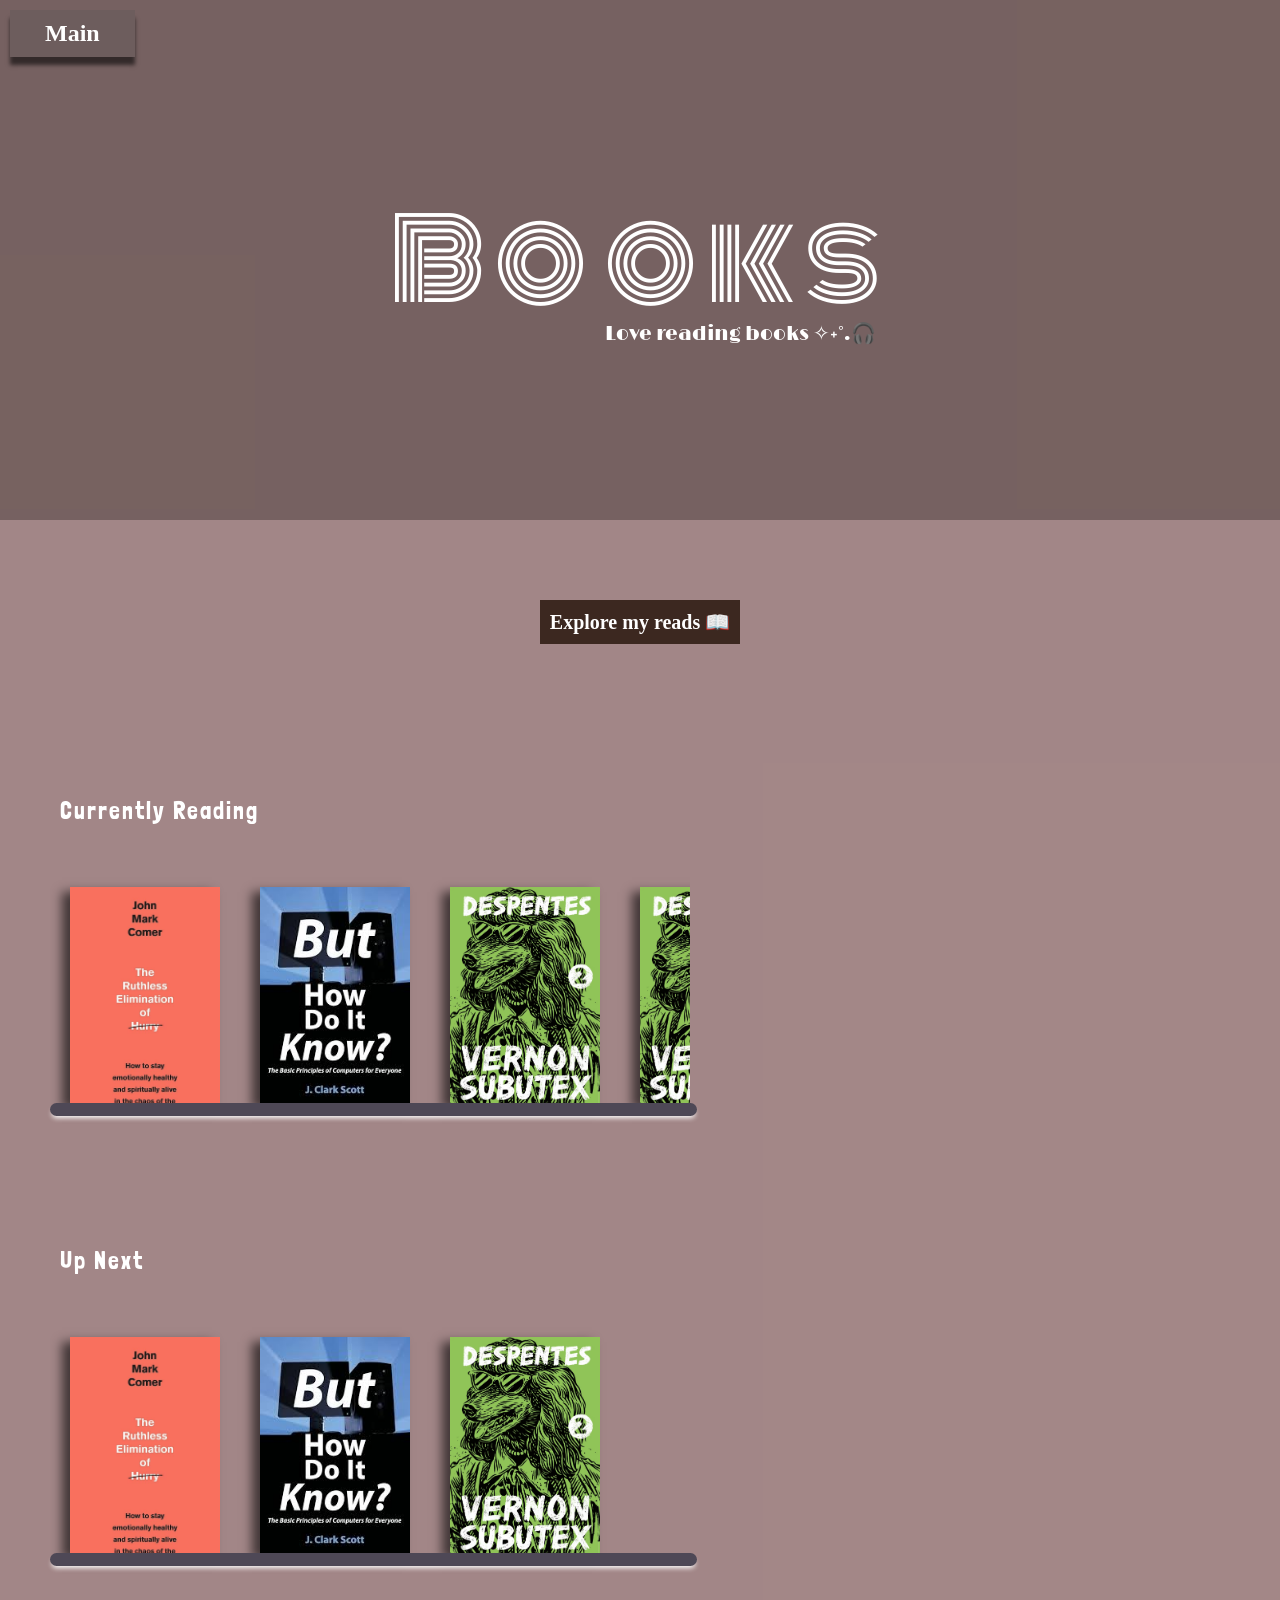
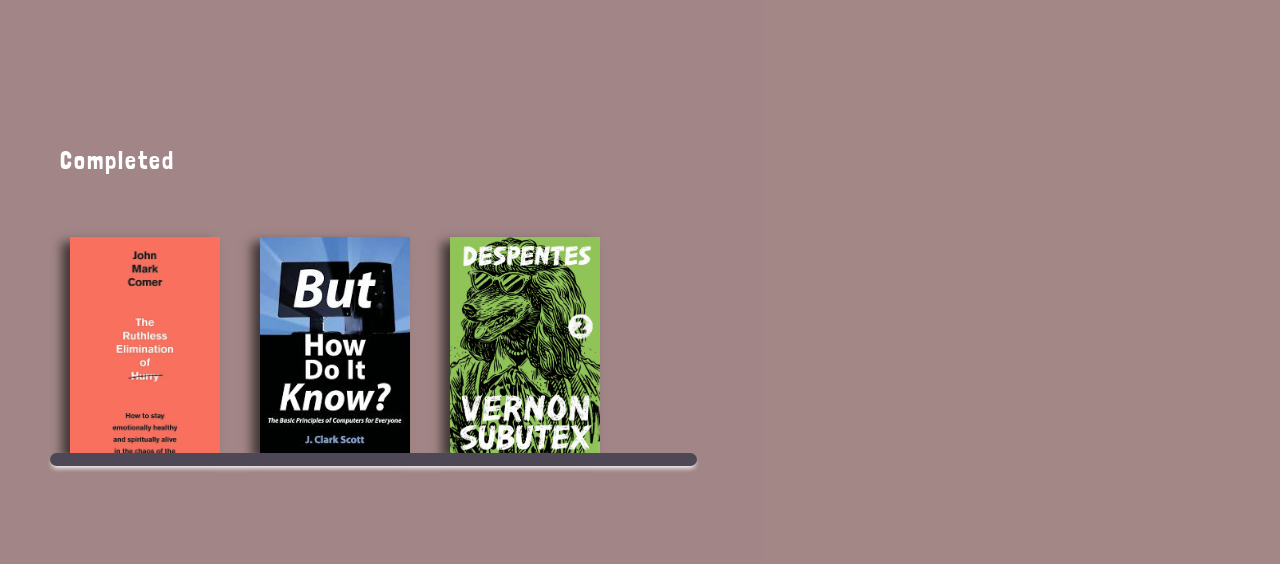
==== books/books.html @ ff21828c "books: fix hero section video load up delay" ====
<!DOCTYPE html>
<html lang="en">
<head>
  <meta charset="UTF-8">
  <meta name="viewport" content="width=device-width, initial-scale=1.0">
  <title>Books</title>

  <link rel="stylesheet" href="./books.css">

</head>
<body>

  <section class="hero-section">
  <header>
   <a href="../main/main.html"><div><h2>Main</h2></div></a>
  </header>

  <div class="video-container">
    <video autoplay muted loop playsinline preload="auto">
      <source src="../music-bg-video-1.mp4" type="video/mp4">
    </video>
    <div class="video-overlay">
      <div>
        <h1>Books</h1>
        <p>Love reading books ✧˖°.🎧</p>
      </div>
    </div>
  </div>

  </section>


  <main>
    <section class="mini-hero">
      <div>
        <h3>Explore my reads 📖</h3>
      </div>
    </section>

    <section class="books-section">

      <!--!  Currently Reading Section  -->

      <div class="reading-section">

        <div class="book-content">
          <div class="section-title">
            <h2>Currently Reading</h2>
          </div>
           
          <div class="book-shelf" id="bookShelf">
          </div>
          <section class="book-shelf-stand"></section>



        </div>

        <div class="book-info" id="bookInfo">
          <div class="author-info">
              <div class="author-name">
                <h2 id="name"></h2>
              </div>
              <div class="author-bio">
                <p id="age"></p>
                <p id="nationality"></p>
                <p id="genre"></p>
                <div>
                 <p>Why I like this book?</p>
                 <p id="wiltb"></p>                
                </div>
              </div>
          </div>
          <div class="author-picture" id="authorPic">
          </div>
        </div>
      </div>



      <!--!  Up Next Reading Section  -->



      <div class="reading-section">
        <div class="book-content">
          <div class="section-title">
            <h2>Up Next</h2>
          </div>
           
          <div class="book-shelf" id="bookShelf-2">
           
          </div>
          <div class="book-shelf-stand"></div>
          
        </div>

        <div class="book-info" id="bookInfo-2">
          <div class="author-info">
              <div class="author-name">
                <h2 id="name-2"></h2>
              </div>
              <div class="author-bio">
                <p id="age-2"></p>
                <p id="nationality-2"></p>
                <p id="genre-2"></p>
                <div>
                 <p>Why I like this book?</p>
                 <p id="wiltb-2"></p>                
                </div>
              </div>
          </div>
          <div class="author-picture" id="authorPic-2">
          </div>
        </div>        
      </div>
      <div class="currently-reading-section"></div>




      <!--! Finished Reading Section  -->

      <div class="reading-section">
        <div class="book-content">
          <div class="section-title">
            <h2>Completed</h2>
          </div>
           
          <div class="book-shelf" id="bookShelf-3">
           
          </div>
          <div class="book-shelf-stand"></div>
          
        </div>

        <div class="book-info" id="bookInfo-3">
          <div class="author-info">
              <div class="author-name">
                <h2 id="name-3"></h2>
              </div>
              <div class="author-bio">
                <p id="age-3"></p>
                <p id="nationality-3"></p>
                <p id="genre-3"></p>
                <div>
                 <p>Why I like this book?</p>
                 <p id="wiltb-3"></p>                
                </div>
              </div>
          </div>
          <div class="author-picture" id="authorPic-3">
          </div>
        </div>        
      </div>
      <div class="currently-reading-section"></div>






    </section>


  </main>

  
 
  <script src="books.js"></script>
</body>
</html>
---- books/books.css ----
@import url(../variables.css);
@import url('https://fonts.googleapis.com/css2?family=Inter:ital,opsz,wght@0,14..32,100..900;1,14..32,100..900&family=Limelight&family=Londrina+Solid:wght@100;300;400;900&family=Monoton&display=swap');
*{
  margin: 0; 
  padding: 0; 
  box-sizing: border-box;
  color: white; 
}


body{
  background-color: var(--main-bg-color);
  min-height: 100vh; 
  display: flex;
  flex-direction: column;
}

p{
  font-family: "Inter";
  font-weight: 200;
}

.hero-section{
  position: relative;
  height: 520px;
  background-color: rgba(223, 182, 178, 0.818);
  /* padding: 10px; */

  display: flex; 


  header{
    position: absolute; 
    /* background-color: rgba(173, 216, 230, 0.699); */
    width: 100%;
    top: 0;
    left: 0; 
    padding: 10px;
    z-index: 1000;

    div{
      background-color: rgba(82, 82, 82, 0.25); 
      display: inline-block;
      padding: 10px 35px;
      box-shadow: 0px 8px 4px 0px rgba(0, 0, 0, 0.57);
    }
    
    div:hover{
        background-color: rgba(82, 82, 82, 0.50); 
      }

    h2{
      font-weight: 700;
      font-size: 24px;
    }
  }
}


.video-container{
  position: relative;
  /* background-color: lightpink;  */
  height: 100%;
  width: 100%; 
  display: block;

  video{
    width: 100%; 
    height: 100%;
    object-fit:cover;
    object-position: 0% 70%;
  }
}

.video-overlay{
  position: absolute; 
  height: 100%; 
  width: 100%;
  top: 0; 
  left: 0; 
  background-color: rgba(0, 0, 0, 0.363); 

  display: flex;
  justify-content: center; 
  align-items: center;

  div{
    height: 350px; 
    width: 650px; 
    /* background-color: purple; */

    display: flex; 
    flex-direction: column; 
    justify-content: center; 
    align-items: center;

    h1{
      font-family: "Monoton";
      font-weight: 400;
      font-size: 110px;
      letter-spacing: 10px;
    }

    p{
      font-family: "Limelight";
      font-size: 20px;
      margin-top: -25px;
      padding-left: 200px;
    }
  }
}




main {
  background-color: rgba(223, 182, 178, 0.70); 
  padding: 80px 10px 10px 10px;
  flex: 1;
  display: flex;
  flex-direction: column;
}

.mini-hero{
  /* background-color: green; */

  display: flex; 
  justify-content: center;
  align-items: center;
  

  div{
    background-color:  rgba(49, 31, 22, 90%);
    display: inline-block;
    padding: 10px 10px;

    h3{
      font-size: 20px;  
    }
  }
}


/*! Books Section  */

.books-section{
  /* background-color: orange; */
  padding: 100px 10px 10px 10px;
  /* width: 100px; */
  flex: 1;
  min-height: 500px;

  display: flex; 
  flex-direction: column; 
  gap: 50px;
}

.reading-section{
  /* background-color: teal; */
  height: 400px;
  display: flex; 
  gap: 20px;
  padding: 10px 20px;
}


.book-content{
  position: relative;
  /* background-color: rgb(199, 76, 76); */
  width: 55%;
  padding: 10px;
  display: flex; 
  flex-direction: column; 
  gap: 10px;

  overflow: hidden;

}
.section-title{
  flex: 1;
  padding: 10px;

  display: flex; 
  align-items: center;

  h2{
   font-family: "Londrina Solid";
   font-weight: 500;
   letter-spacing: 2px;
  }
}

.book-shelf{
  position: relative;
  /* background-color: rgb(68, 89, 112); */
  flex: 3;
  padding: 20px 20px;

  display: flex; 
  gap: 40px;
  

  overflow-x: auto;

  div{
    width:150px;
    /* padding: 15px; */
    /* background-color: skyblue; */
    flex-shrink: 0;
    box-shadow: -8px 5px 10px 0px rgba(0, 0, 0, 0.596);

    

  img{
    width: 100%; 
    height: 100%; 
    object-fit: cover;
    object-position: 0% 0%; 
  }
 }
}

.book-shelf::-webkit-scrollbar{
  display: none;
}

.book-shelf-stand{
  /* background-color: rgb(168, 168, 155); */
  background-color: rgb(78, 72, 86);

  position: absolute; 
  border-radius: 20px;
  bottom: 18px;
  width: 98%; 
  height: 3.5%;
  box-shadow: 0px 4px 5px -2px rgb(255, 255, 255);

  /* border-radius: 10px; */
}

.book-info{
  display: none;
  background-color: rgba(78, 72, 86, 0.822);
  flex: 1;
  border-radius: 6px;
  box-shadow: 0px 4px 10px 0px rgb(0,0,0);
  padding: 30px;
}

.book-info.show{
  display: block; 

  display: flex; 
  gap: 10px;
}

.author-info{
  /* background-color: white;  */
  flex:1;

  display: flex; 
  flex-direction: column; 
  gap: 10px;   
}

.author-name{
  /* background-color: rgb(35, 78, 80);  */
  padding: 10px;

  h2{
    text-align: center; 
    /* font-family: "Londrina Solid"; */
    font-family: "Inter";

    font-weight: 400;
    letter-spacing: 3px;
  }
}

.author-bio{
  /* background-color: rgb(35, 78, 80);  */
  flex: 1;
  padding: 10px;

  display: flex; 
  flex-direction: column; 
  justify-content: space-between;
  gap: 10px;

  p{
    font-size: 16px;
  }


  div{

    p{
      padding-bottom: 10px;
    }
  }
}


.author-picture{
  position: relative; 
  /* background-color: white;  */
  height: 100%;
  width: 45%;
  box-shadow: 0px 4px 10px 0px rgb(0,0,0);


  img{
   width: 100%; 
   height: 100%; 
   object-fit: cover;
   object-position: 50% 0%; 
 }
}

.author-picture-overlay{
  position: absolute;
  top: 0; 
  left: 0; 
  width: 100%; 
  height: 100%; 
  background-color: rgba(0, 0, 0, 0.178); 
  /* z-index: 2; */
}
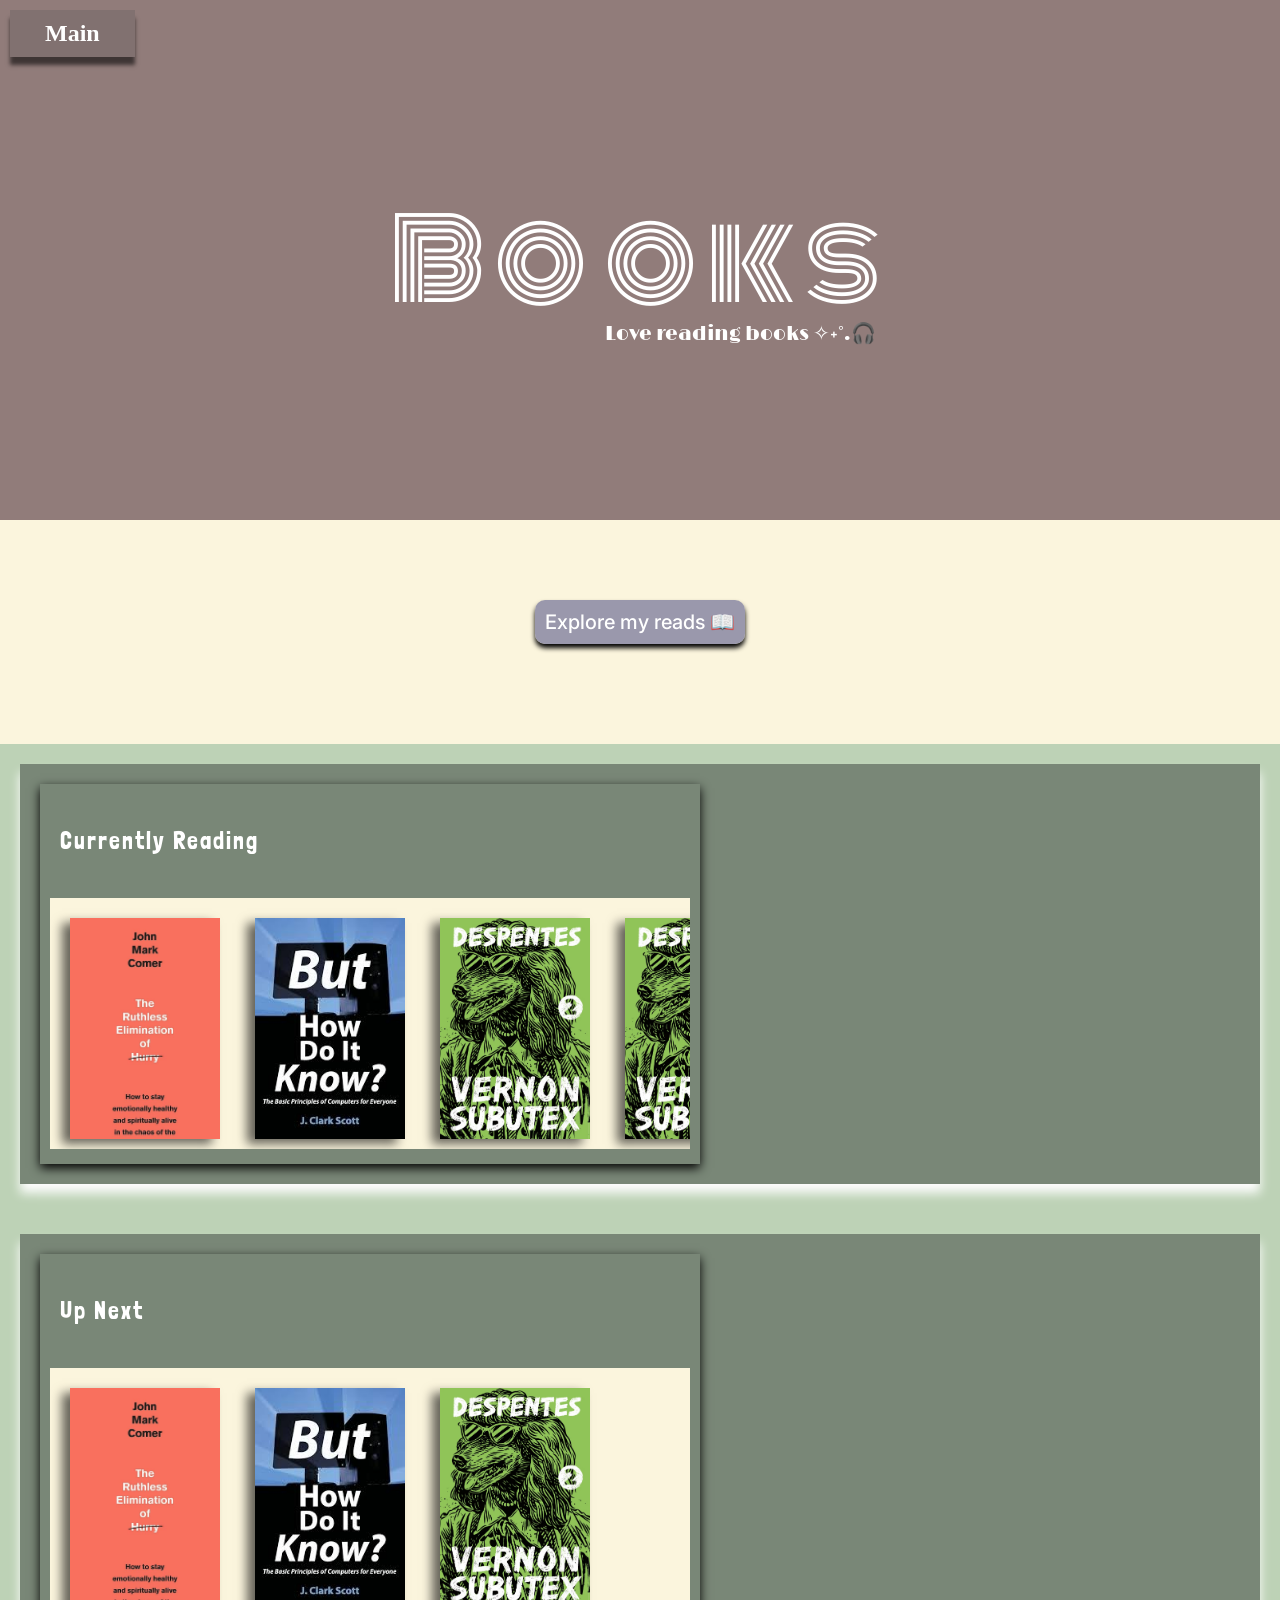
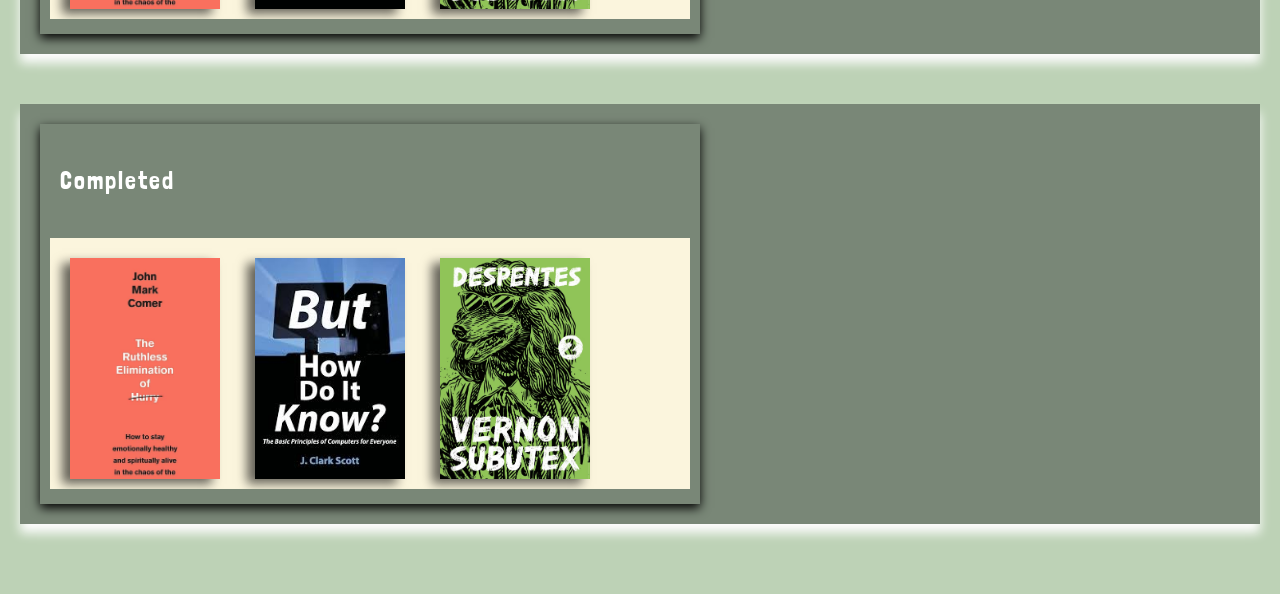
==== commit 4f4459d1: "books: update book section  design" ====
--- a/books/books.html
+++ b/books/books.html
@@ -50,7 +50,7 @@
            
           <div class="book-shelf" id="bookShelf">
           </div>
-          <section class="book-shelf-stand"></section>
+          <!-- <section class="book-shelf-stand"></section> -->
 
 
 
@@ -91,8 +91,7 @@
           <div class="book-shelf" id="bookShelf-2">
            
           </div>
-          <div class="book-shelf-stand"></div>
-          
+          <!-- <div class="book-shelf-stand"></div> -->  
         </div>
 
         <div class="book-info" id="bookInfo-2">
@@ -114,7 +113,7 @@
           </div>
         </div>        
       </div>
-      <div class="currently-reading-section"></div>
+
 
 
 
@@ -130,9 +129,9 @@
           <div class="book-shelf" id="bookShelf-3">
            
           </div>
-          <div class="book-shelf-stand"></div>
-          
+          <!-- <section class="book-shelf-stand"></section> -->
         </div>
+
 
         <div class="book-info" id="bookInfo-3">
           <div class="author-info">
--- a/books/books.css
+++ b/books/books.css
@@ -9,7 +9,7 @@
 
 
 body{
-  background-color: var(--main-bg-color);
+  background-color: white;
   min-height: 100vh; 
   display: flex;
   flex-direction: column;
@@ -114,8 +114,15 @@
 
 
 main {
-  background-color: rgba(223, 182, 178, 0.70); 
-  padding: 80px 10px 10px 10px;
+  /* background-color: rgba(223, 182, 178, 0.70);  */
+  /* background-color: rgba(223, 182, 178, 0.799);  */
+    background-color: #FBF5DD;
+
+
+  
+  /* background-color: rgb(168, 168, 155); */
+
+  padding: 80px 0px 0px 0px;
   flex: 1;
   display: flex;
   flex-direction: column;
@@ -127,15 +134,25 @@
   display: flex; 
   justify-content: center;
   align-items: center;
+  padding: 0px 0px 100px 0px;
   
 
   div{
-    background-color:  rgba(49, 31, 22, 90%);
+    /* background-color:  rgba(49, 31, 22, 90%); */
+    background-color:  rgba(135, 133, 162, 0.829);
+  /* background-color: rgb(107, 96, 114); */
+
+
     display: inline-block;
     padding: 10px 10px;
+    border-radius: 10px;
+    box-shadow: 0px 4px 5px 0px rgb(0, 0, 0);
+
 
     h3{
       font-size: 20px;  
+      font-family: "Inter";
+      font-weight: 500;
     }
   }
 }
@@ -144,8 +161,12 @@
 /*! Books Section  */
 
 .books-section{
-  /* background-color: orange; */
-  padding: 100px 10px 10px 10px;
+  /* background-color: #E7E1B1; */
+  background-color: #BDD2B6;
+
+  /* background-color: rgb(107, 96, 114); */
+
+  padding: 20px;
   /* width: 100px; */
   flex: 1;
   min-height: 500px;
@@ -156,22 +177,29 @@
 }
 
 .reading-section{
-  /* background-color: teal; */
-  height: 400px;
+  /* background-color: rgb(61, 70, 70); */
+  background-color: #798777;
+  height: 420px;
   display: flex; 
   gap: 20px;
-  padding: 10px 20px;
+  padding: 20px 20px;
+  box-shadow: 0px 9px 10px 0px rgb(253, 253, 253);
+
 }
 
 
 .book-content{
   position: relative;
   /* background-color: rgb(199, 76, 76); */
+  background-color: rgba(107, 96, 114, 0);
+
   width: 55%;
-  padding: 10px;
+  padding: 10px 10px 15px 10px;
   display: flex; 
   flex-direction: column; 
   gap: 10px;
+  box-shadow: 0px 4px 10px 0px rgb(0, 0, 0);
+
 
   overflow: hidden;
 
@@ -193,11 +221,17 @@
 .book-shelf{
   position: relative;
   /* background-color: rgb(68, 89, 112); */
+  /* background-color:  rgba(49, 31, 22, 0.733); */
+    background-color: #FBF5DD;
+
+
+
+
   flex: 3;
-  padding: 20px 20px;
-
-  display: flex; 
-  gap: 40px;
+  padding: 20px 20px 10px 20px;
+
+  display: flex; 
+  gap: 35px;
   
 
   overflow-x: auto;
@@ -230,9 +264,10 @@
 
   position: absolute; 
   border-radius: 20px;
-  bottom: 18px;
-  width: 98%; 
-  height: 3.5%;
+  bottom: 25px;
+  right: 15px;
+  width: 96%; 
+  height: 3.8%;
   box-shadow: 0px 4px 5px -2px rgb(255, 255, 255);
 
   /* border-radius: 10px; */
@@ -240,7 +275,9 @@
 
 .book-info{
   display: none;
-  background-color: rgba(78, 72, 86, 0.822);
+  /* background-color: rgba(78, 72, 86, 0); */
+  background-color: rgba(44, 54, 57, 0.671);
+
   flex: 1;
   border-radius: 6px;
   box-shadow: 0px 4px 10px 0px rgb(0,0,0);
@@ -323,7 +360,7 @@
   left: 0; 
   width: 100%; 
   height: 100%; 
-  background-color: rgba(0, 0, 0, 0.178); 
+  background-color: rgba(0, 0, 0, 0.048); 
   /* z-index: 2; */
 }
 
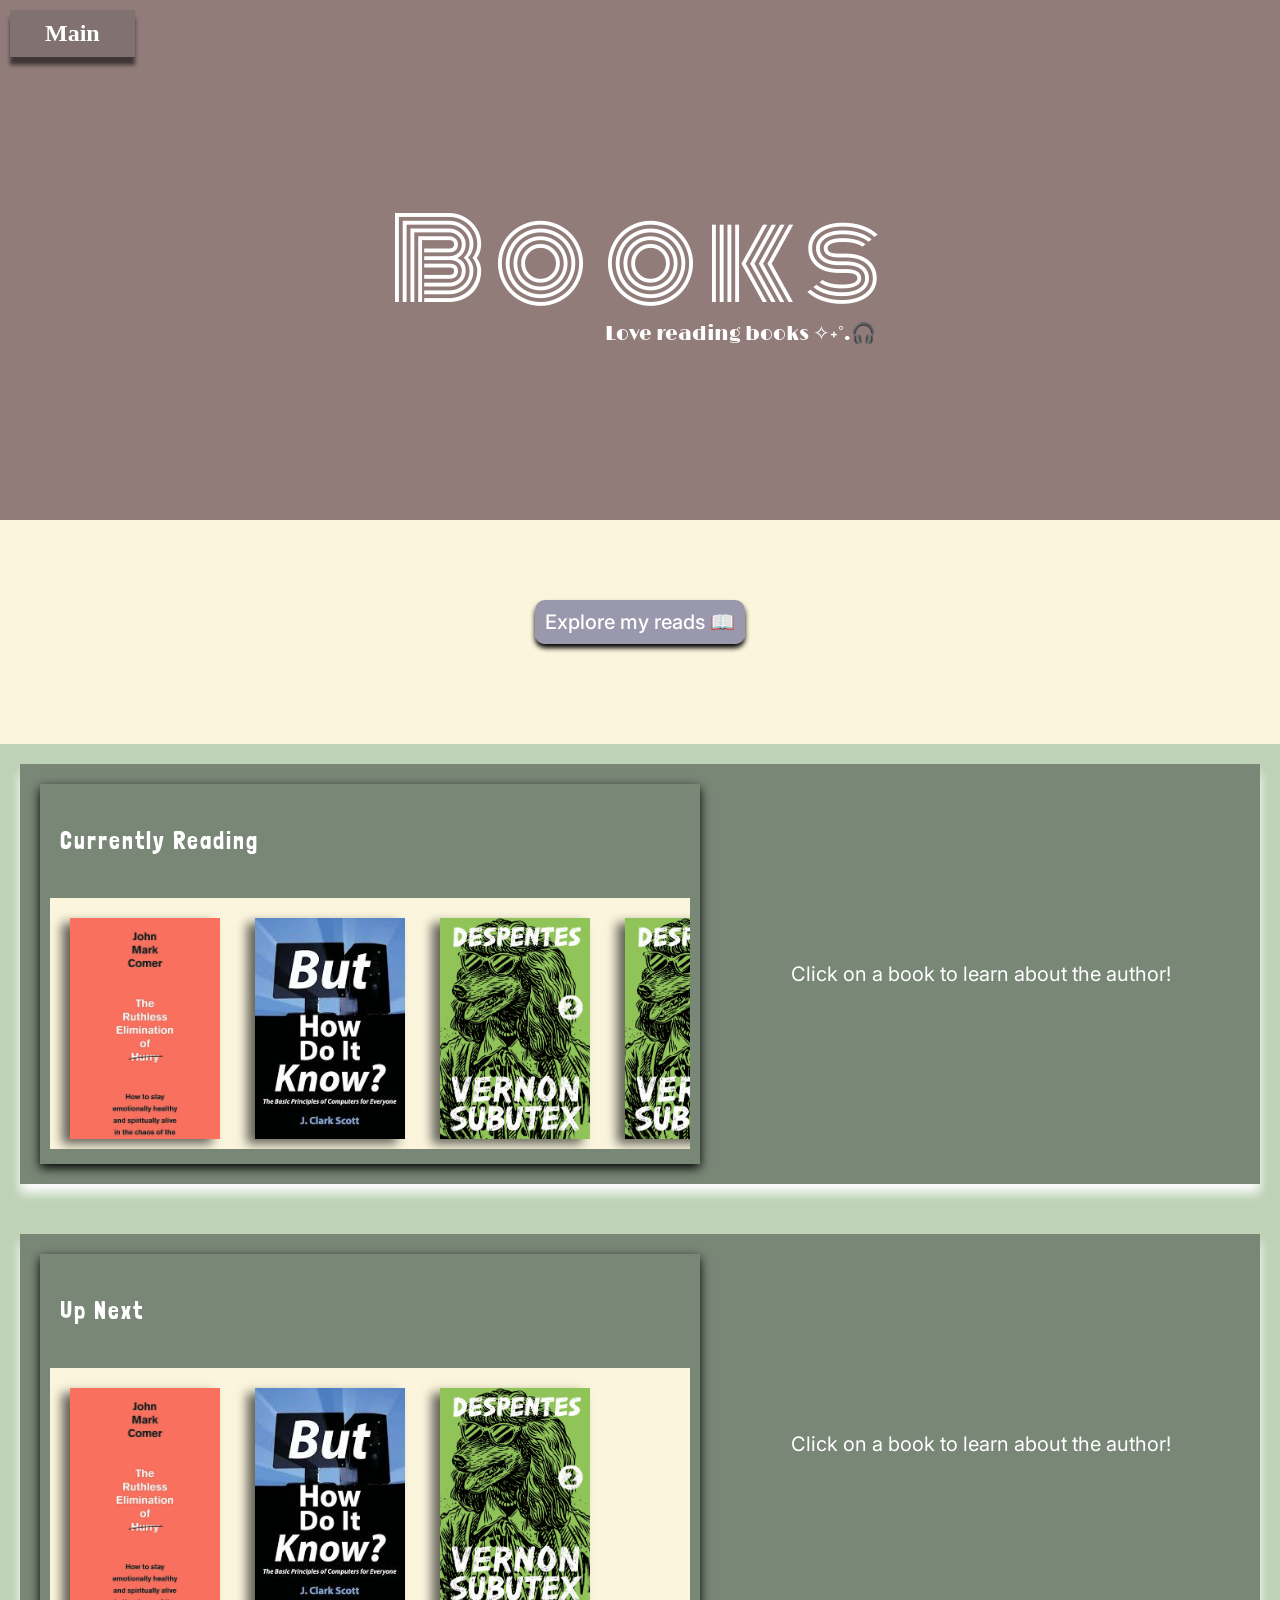
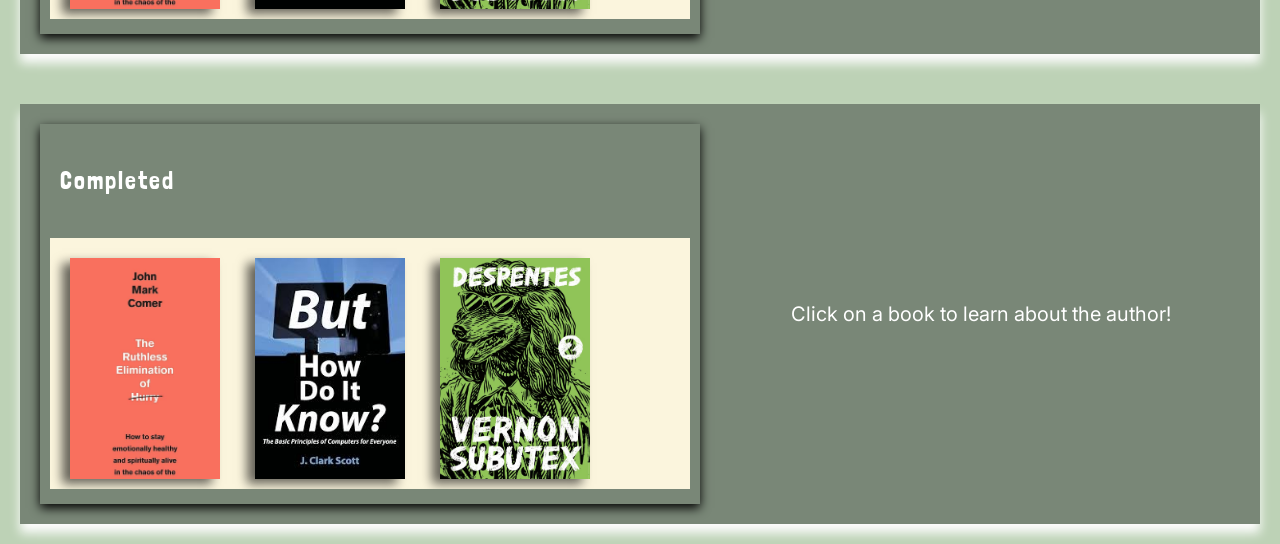
==== commit c4f25f69: "books: add default overlay message on book info  before clicking on a book" ====
--- a/books/books.html
+++ b/books/books.html
@@ -70,10 +70,17 @@
                  <p id="wiltb"></p>                
                 </div>
               </div>
+
           </div>
           <div class="author-picture" id="authorPic">
           </div>
         </div>
+
+        
+          
+              <div class="book-info-overlay show" id="currentBookInfoOverlay">
+                <h2>Click on a book to learn about the author!</h2>
+              </div>
       </div>
 
 
@@ -111,7 +118,11 @@
           </div>
           <div class="author-picture" id="authorPic-2">
           </div>
-        </div>        
+        </div>  
+        
+            <div class="book-info-overlay show" id="upNextBookInfoOverlay">
+                <h2>Click on a book to learn about the author!</h2>
+            </div>
       </div>
 
 
@@ -146,17 +157,18 @@
                  <p>Why I like this book?</p>
                  <p id="wiltb-3"></p>                
                 </div>
-              </div>
+              </div>            
           </div>
+
           <div class="author-picture" id="authorPic-3">
           </div>
-        </div>        
+        </div> 
+        
+        
+                <div class="book-info-overlay show" id="completedBookInfoOverlay">
+                <h2>Click on a book to learn about the author!</h2>
+              </div>  
       </div>
-      <div class="currently-reading-section"></div>
-
-
-
-
 
 
     </section>
--- a/books/books.css
+++ b/books/books.css
@@ -177,6 +177,7 @@
 }
 
 .reading-section{
+  position: relative;
   /* background-color: rgb(61, 70, 70); */
   background-color: #798777;
   height: 420px;
@@ -290,6 +291,35 @@
   display: flex; 
   gap: 10px;
 }
+
+.book-info-overlay{
+  display: none;
+  position: absolute;
+  top: 0; 
+  right: 0; 
+  width: 45%; 
+  height: 100%; 
+  /* background-color: rgb(0, 0, 0); */
+
+}
+
+.book-info-overlay.show{
+
+  display: block; 
+
+
+  display: flex; 
+  justify-content: center; 
+  align-items: center; 
+
+  h2{
+    font-family: "inter";
+    font-weight: 400;
+    font-size: 20px;
+  }
+}
+
+
 
 .author-info{
   /* background-color: white;  */
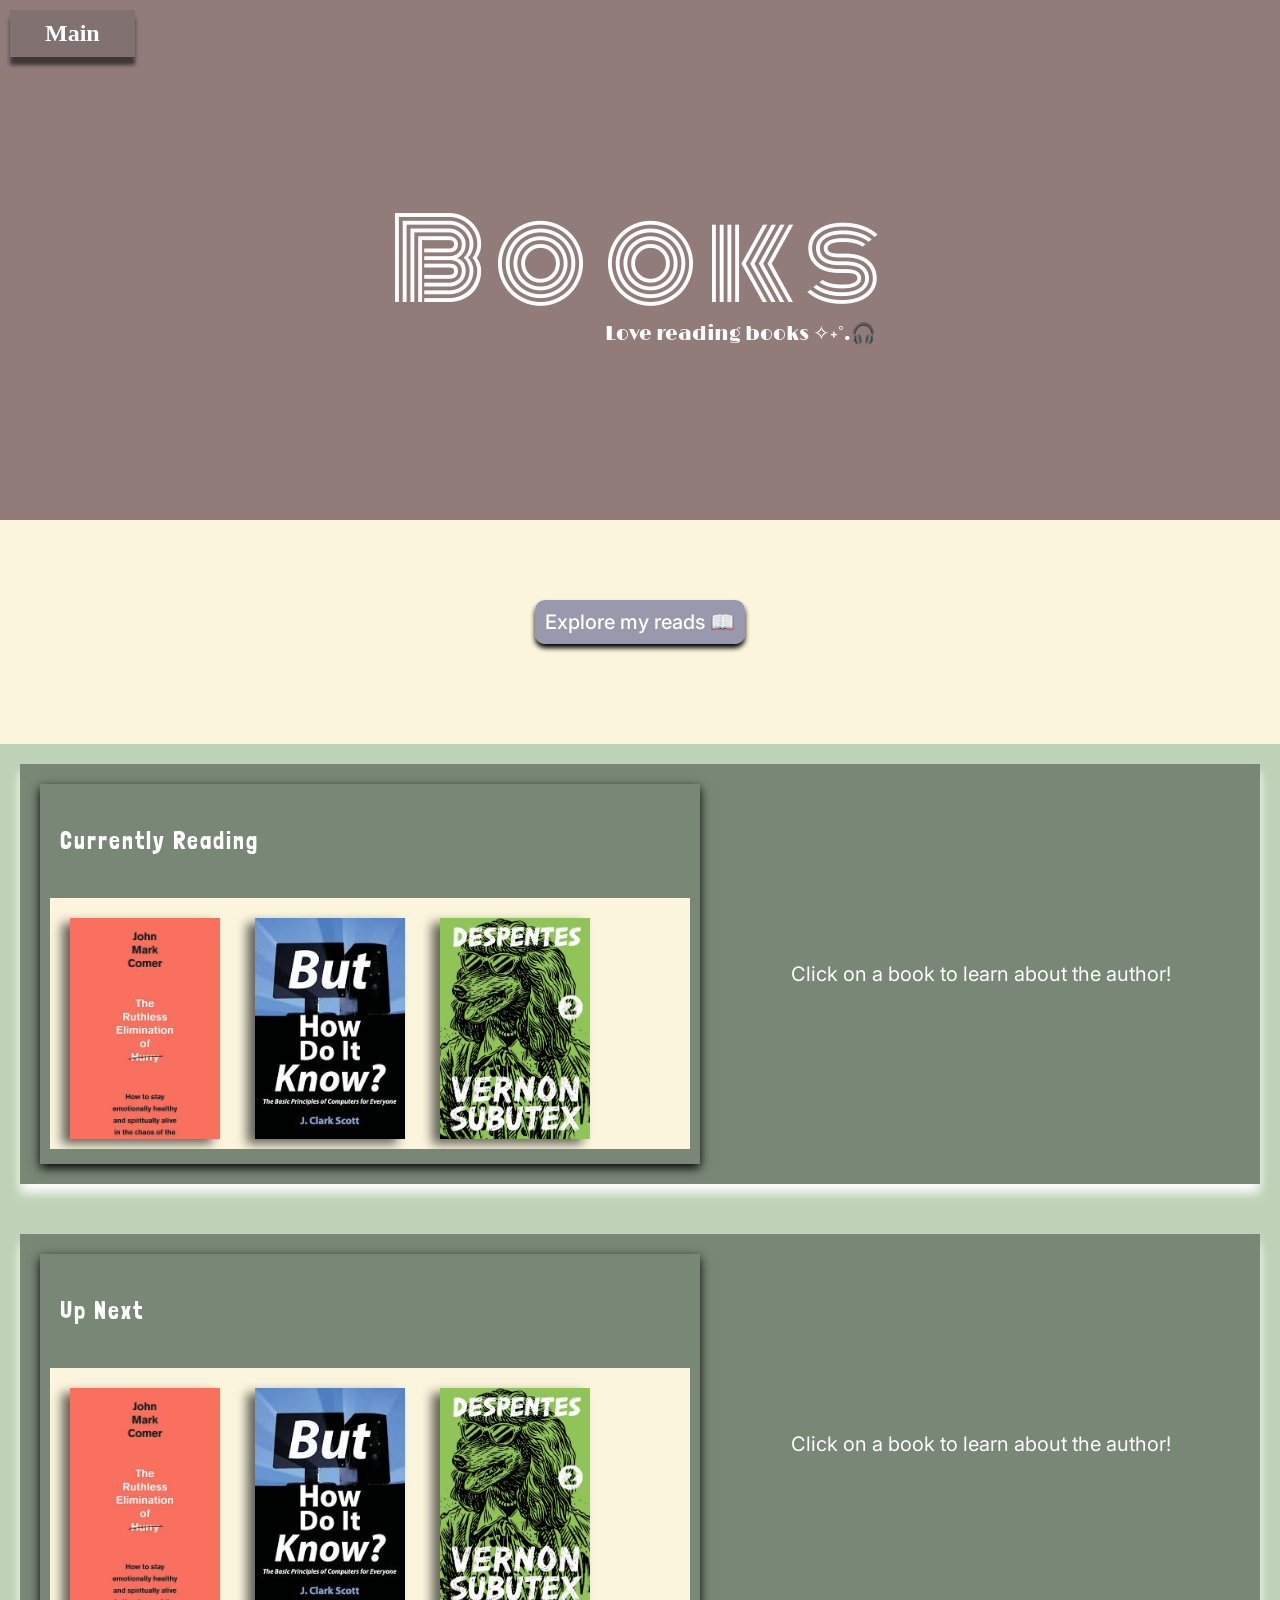
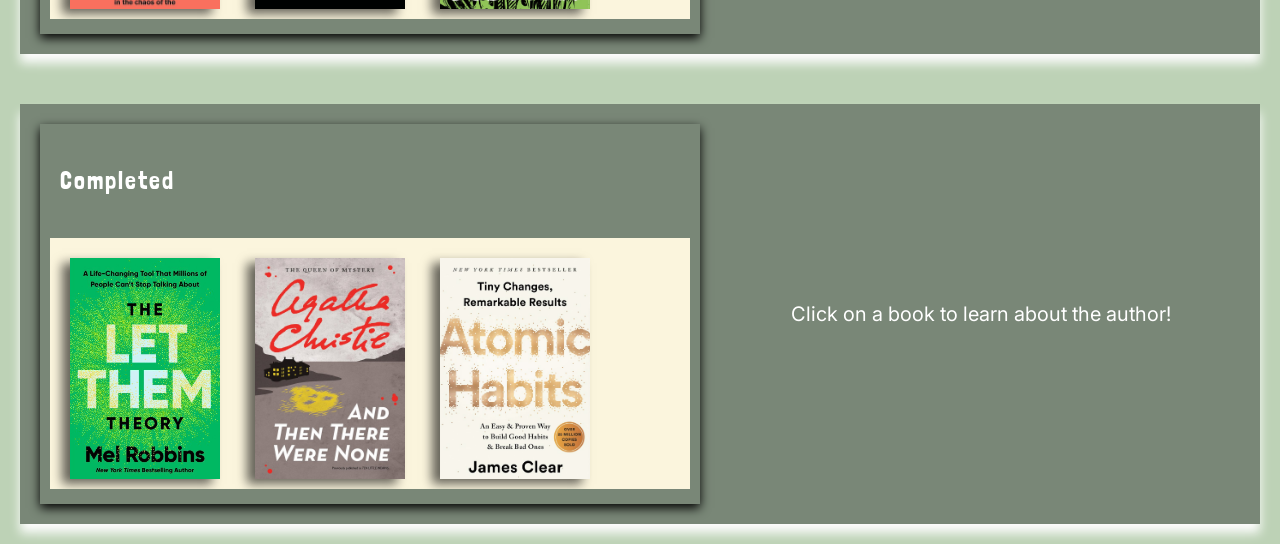
==== commit 88bee058: "create images/video folders for each page and add corresponding files" ====
--- a/books/books.html
+++ b/books/books.html
@@ -17,7 +17,7 @@
 
   <div class="video-container">
     <video autoplay muted loop playsinline preload="auto">
-      <source src="../music-bg-video-1.mp4" type="video/mp4">
+      <source src="./videos/bookPageFlip.mp4" type="video/mp4">
     </video>
     <div class="video-overlay">
       <div>
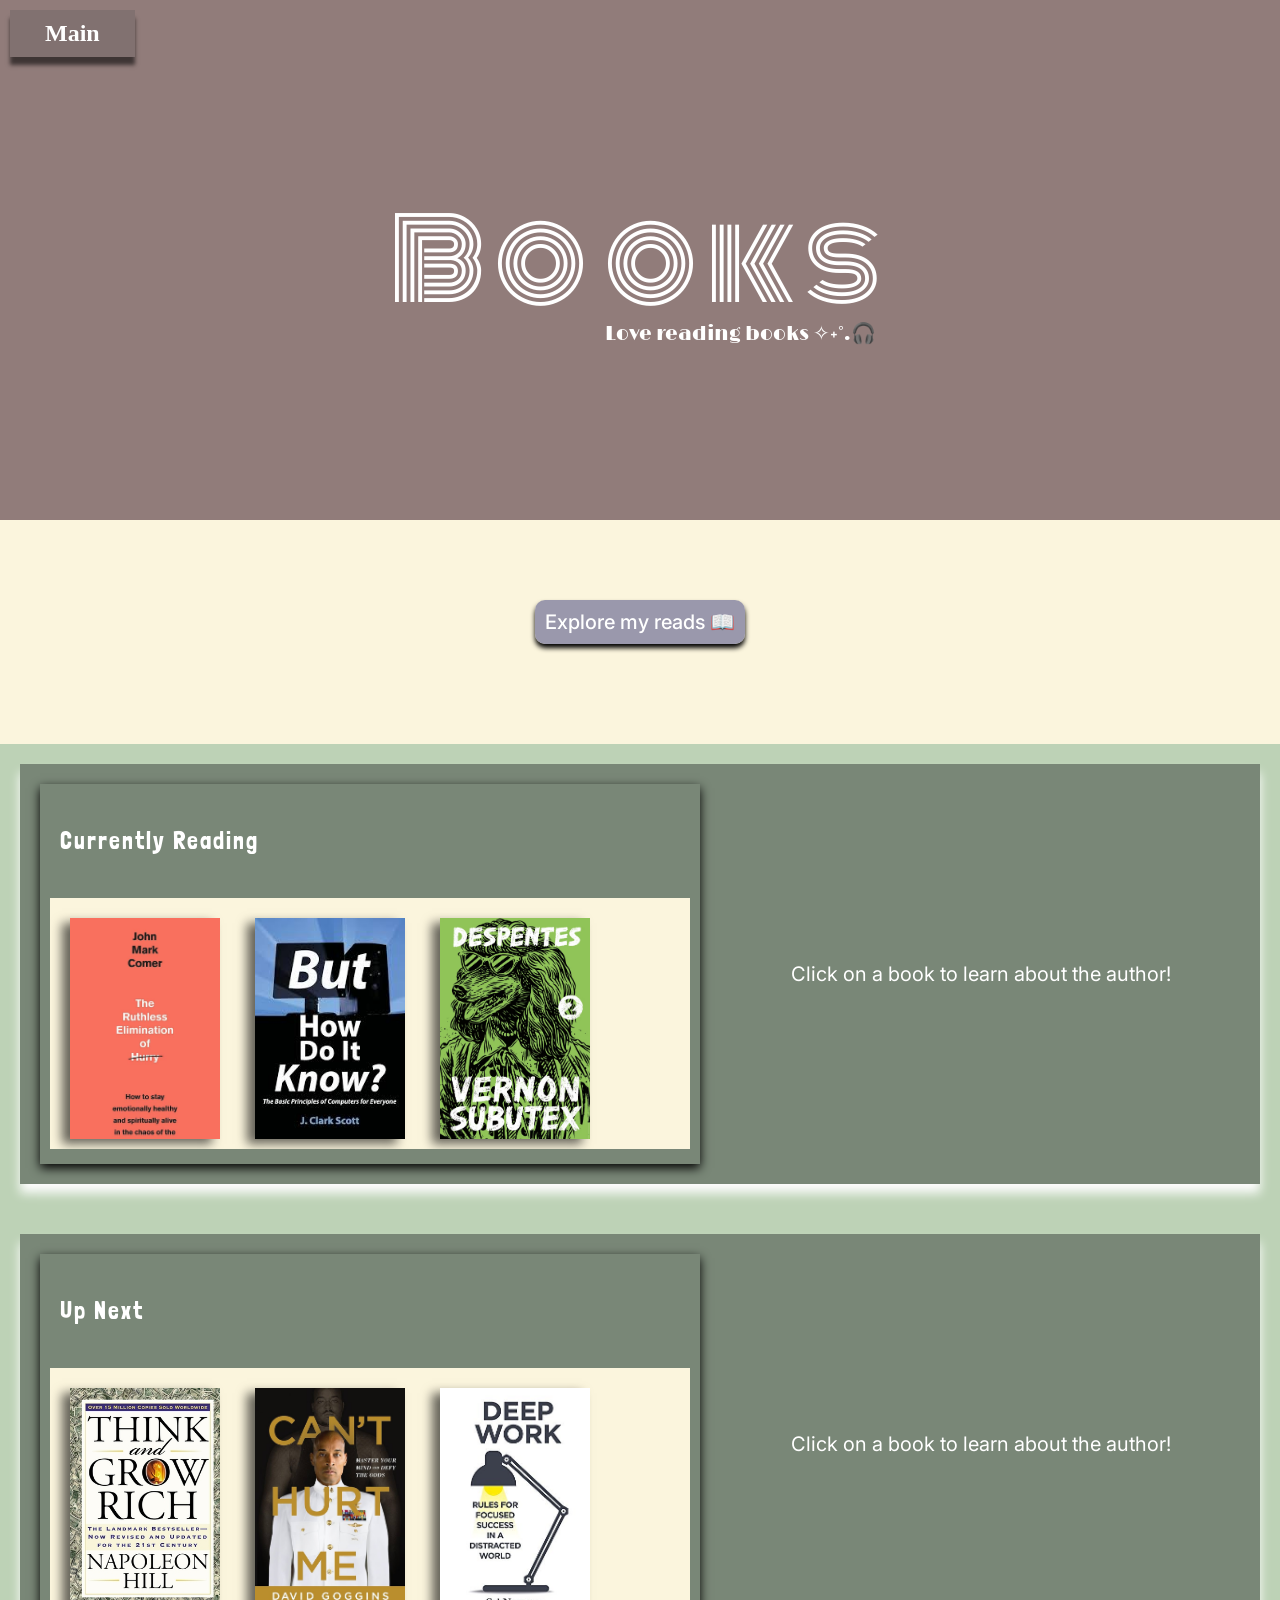
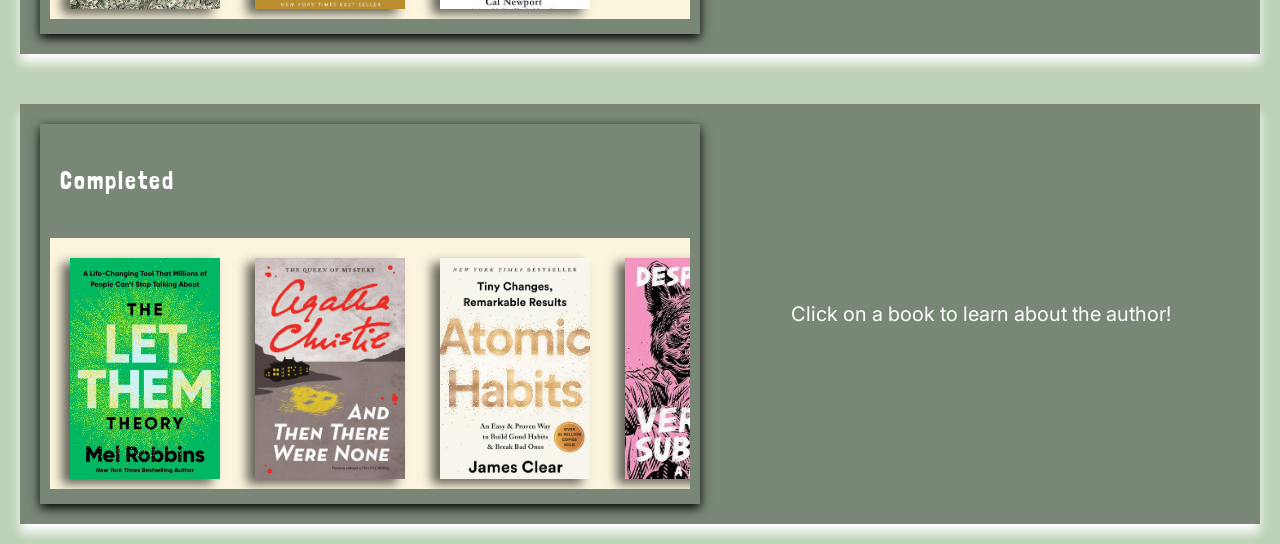
==== commit c8f0b539: "books: add books to next up section + author pictures/details" ====
--- a/books/books.html
+++ b/books/books.html
@@ -66,7 +66,7 @@
                 <p id="nationality"></p>
                 <p id="genre"></p>
                 <div>
-                 <p>Why I like this book?</p>
+                 <p>Current Thoughts?</p>
                  <p id="wiltb"></p>                
                 </div>
               </div>
@@ -111,7 +111,7 @@
                 <p id="nationality-2"></p>
                 <p id="genre-2"></p>
                 <div>
-                 <p>Why I like this book?</p>
+                 <p>Predictions?</p>
                  <p id="wiltb-2"></p>                
                 </div>
               </div>
@@ -154,7 +154,7 @@
                 <p id="nationality-3"></p>
                 <p id="genre-3"></p>
                 <div>
-                 <p>Why I like this book?</p>
+                 <p>Thoughts?</p>
                  <p id="wiltb-3"></p>                
                 </div>
               </div>            
--- a/books/books.css
+++ b/books/books.css
@@ -244,6 +244,8 @@
     flex-shrink: 0;
     box-shadow: -8px 5px 10px 0px rgba(0, 0, 0, 0.596);
 
+    transition: transform .15s ease-in-out 0s, box-shadow .15s ease-in-out 0s;
+
     
 
   img{
@@ -252,6 +254,11 @@
     object-fit: cover;
     object-position: 0% 0%; 
   }
+ }
+
+ div:hover{
+  transform: translate(0px, -10px);
+    box-shadow: -10px 10px 16px 0px rgba(0, 0, 0, 0.596);
  }
 }
 
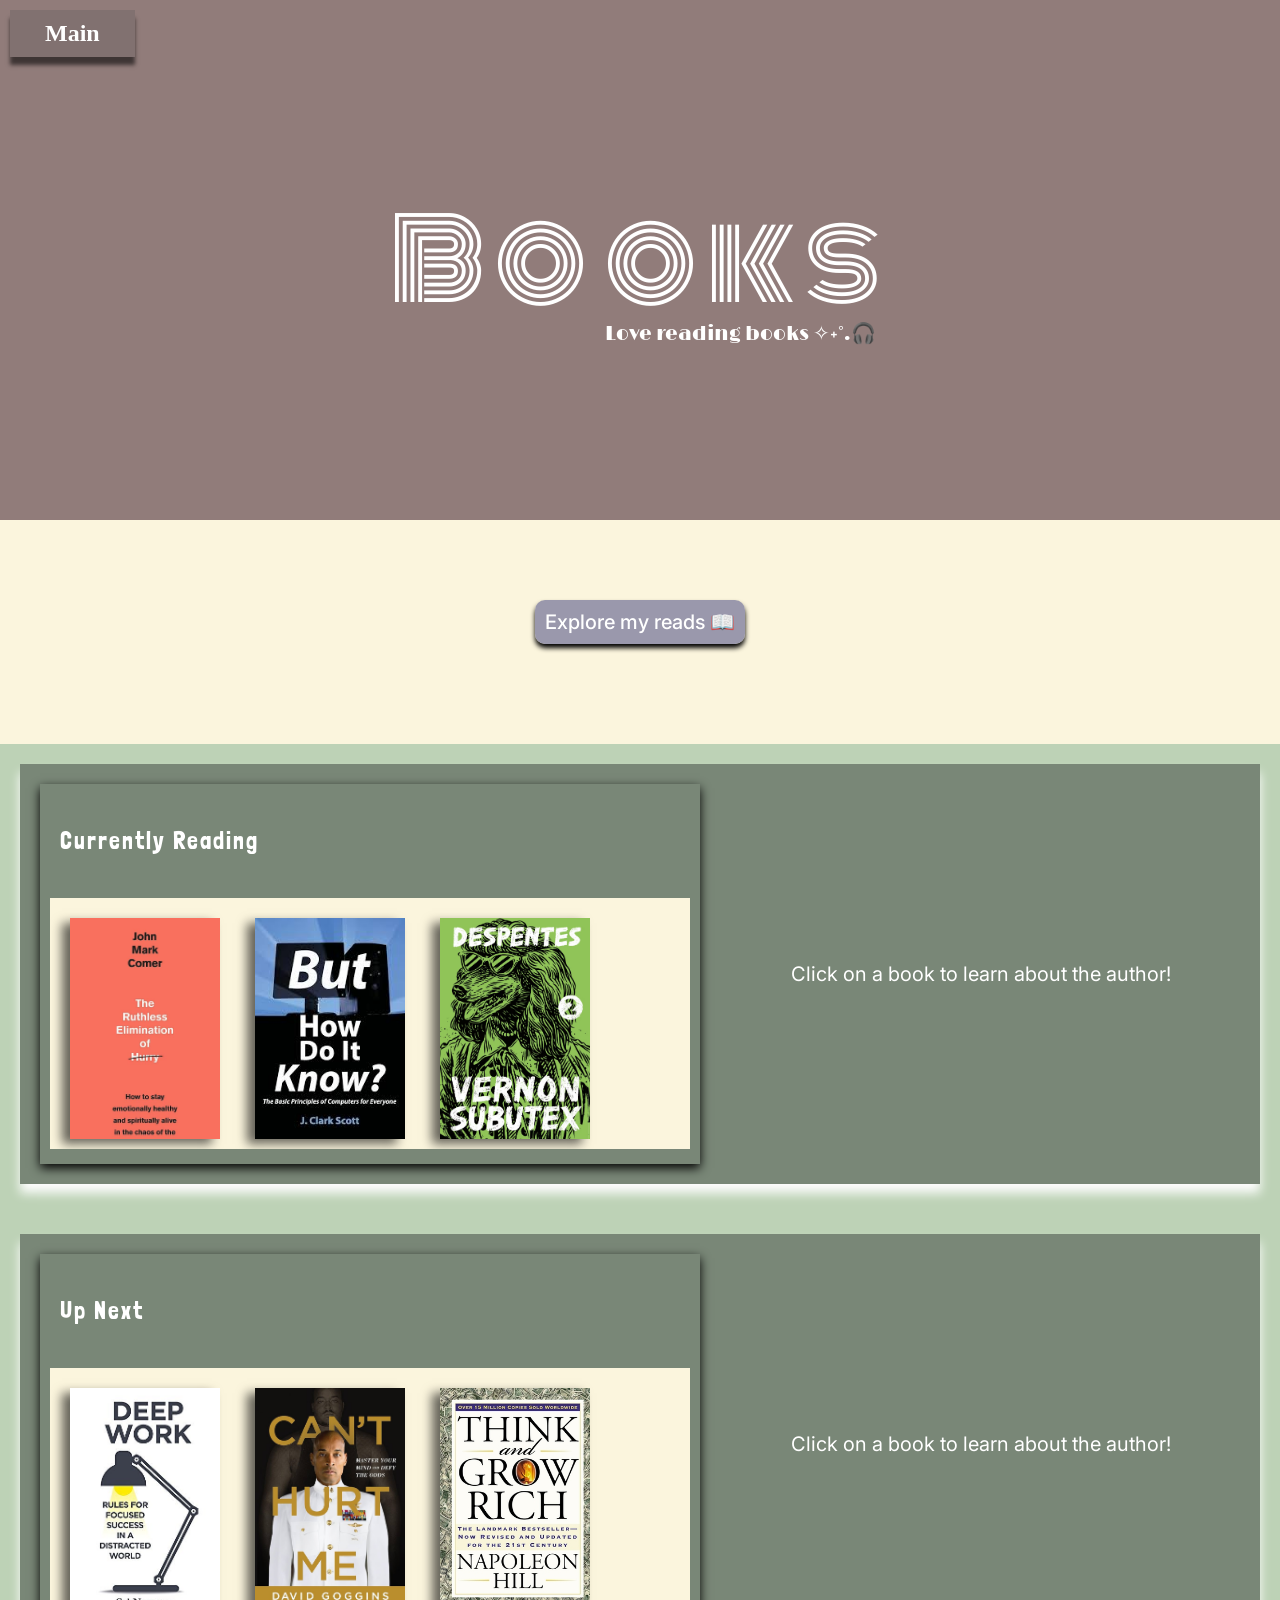
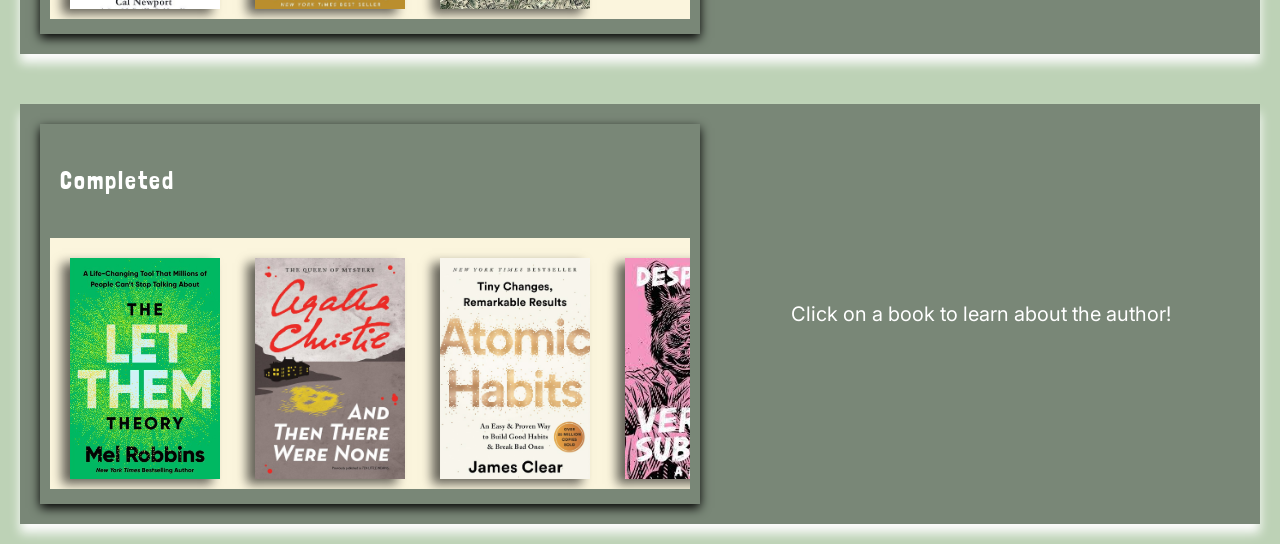
==== commit 73b66590: "Organize Pages" ====
--- a/books/books.html
+++ b/books/books.html
@@ -10,51 +10,58 @@
 </head>
 <body>
 
+  <!--! Hero Section -->
+
   <section class="hero-section">
-  <header>
-   <a href="../main/main.html"><div><h2>Main</h2></div></a>
-  </header>
-
-  <div class="video-container">
-    <video autoplay muted loop playsinline preload="auto">
-      <source src="./videos/bookPageFlip.mp4" type="video/mp4">
-    </video>
-    <div class="video-overlay">
-      <div>
-        <h1>Books</h1>
-        <p>Love reading books ✧˖°.🎧</p>
+    <header>
+      <a href="../main/main.html"><div><h2>Main</h2></div></a>
+    </header>
+    <div class="video-container">
+      <video autoplay muted loop playsinline preload="auto">
+        <source src="./videos/bookPageFlip.mp4" type="video/mp4">
+      </video>
+      <div class="video-overlay">
+        <div>
+          <h1>Books</h1>
+          <p>Love reading books ✧˖°.🎧</p>
+        </div>
       </div>
     </div>
-  </div>
-
   </section>
 
 
+
   <main>
+
+    <!--! Mini Hero - middle section -->
+
     <section class="mini-hero">
       <div>
         <h3>Explore my reads 📖</h3>
       </div>
     </section>
 
+
+    <!--! Book Library Section -->
+
+
     <section class="books-section">
 
-      <!--!  Currently Reading Section  -->
+      <!--?  Currently Reading Section  -->
 
       <div class="reading-section">
+
+
+        <!--* Book Shelf (Left side) -->
 
         <div class="book-content">
           <div class="section-title">
             <h2>Currently Reading</h2>
-          </div>
-           
-          <div class="book-shelf" id="bookShelf">
-          </div>
-          <!-- <section class="book-shelf-stand"></section> -->
+          </div> 
+          <div class="book-shelf" id="bookShelf"></div>
+        </div>
 
-
-
-        </div>
+        <!--* Author/Book Info (Right side) -->
 
         <div class="book-info" id="bookInfo">
           <div class="author-info">
@@ -70,35 +77,31 @@
                  <p id="wiltb"></p>                
                 </div>
               </div>
-
           </div>
           <div class="author-picture" id="authorPic">
           </div>
         </div>
 
-        
-          
-              <div class="book-info-overlay show" id="currentBookInfoOverlay">
-                <h2>Click on a book to learn about the author!</h2>
-              </div>
+        <!--* Readding Section Overlay that displays messgae on the right-->
+
+        <div class="book-info-overlay show" id="currentBookInfoOverlay">
+          <h2>Click on a book to learn about the author!</h2>
+        </div>
       </div>
 
 
-
-      <!--!  Up Next Reading Section  -->
-
-
+      <!--?  Up Next Reading Section  -->
 
       <div class="reading-section">
+
         <div class="book-content">
           <div class="section-title">
             <h2>Up Next</h2>
           </div>
-           
-          <div class="book-shelf" id="bookShelf-2">
-           
+          <div class="book-shelf" id="bookShelf-2"> 
           </div>
-          <!-- <div class="book-shelf-stand"></div> -->  
+
+          <!-- <div class="book-shelf-stand"></div>   -->
         </div>
 
         <div class="book-info" id="bookInfo-2">
@@ -120,32 +123,26 @@
           </div>
         </div>  
         
-            <div class="book-info-overlay show" id="upNextBookInfoOverlay">
-                <h2>Click on a book to learn about the author!</h2>
-            </div>
+        <div class="book-info-overlay show" id="upNextBookInfoOverlay">
+            <h2>Click on a book to learn about the author!</h2>
+        </div>
       </div>
 
 
-
-
-
-      <!--! Finished Reading Section  -->
+      <!--? Finished Reading Section  -->
 
       <div class="reading-section">
         <div class="book-content">
           <div class="section-title">
             <h2>Completed</h2>
           </div>
-           
-          <div class="book-shelf" id="bookShelf-3">
-           
+          <div class="book-shelf" id="bookShelf-3"> 
           </div>
           <!-- <section class="book-shelf-stand"></section> -->
         </div>
 
-
         <div class="book-info" id="bookInfo-3">
-          <div class="author-info">
+         <div class="author-info">
               <div class="author-name">
                 <h2 id="name-3"></h2>
               </div>
@@ -158,18 +155,13 @@
                  <p id="wiltb-3"></p>                
                 </div>
               </div>            
-          </div>
-
-          <div class="author-picture" id="authorPic-3">
-          </div>
+         </div>
+         <div class="author-picture" id="authorPic-3"></div>
         </div> 
-        
-        
-                <div class="book-info-overlay show" id="completedBookInfoOverlay">
-                <h2>Click on a book to learn about the author!</h2>
-              </div>  
+        <div class="book-info-overlay show" id="completedBookInfoOverlay">
+          <h2>Click on a book to learn about the author!</h2>
+        </div>  
       </div>
-
 
     </section>
 
--- a/books/books.css
+++ b/books/books.css
@@ -1,5 +1,6 @@
 @import url(../variables.css);
 @import url('https://fonts.googleapis.com/css2?family=Inter:ital,opsz,wght@0,14..32,100..900;1,14..32,100..900&family=Limelight&family=Londrina+Solid:wght@100;300;400;900&family=Monoton&display=swap');
+
 *{
   margin: 0; 
   padding: 0; 
@@ -7,31 +8,33 @@
   color: white; 
 }
 
-
-body{
-  background-color: white;
-  min-height: 100vh; 
-  display: flex;
-  flex-direction: column;
-}
-
 p{
   font-family: "Inter";
   font-weight: 200;
 }
 
+
+body{
+  background-color: white;
+
+  display: flex;
+  flex-direction: column;
+
+  min-height: 100vh; 
+}
+
+/*! Hero Section */
+
 .hero-section{
-  position: relative;
+  background-color: rgba(223, 182, 178, 0.818);
+  position: relative;
+  display: flex; 
   height: 520px;
-  background-color: rgba(223, 182, 178, 0.818);
   /* padding: 10px; */
 
-  display: flex; 
-
-
   header{
+    /* background-color: rgba(173, 216, 230, 0.699); */
     position: absolute; 
-    /* background-color: rgba(173, 216, 230, 0.699); */
     width: 100%;
     top: 0;
     left: 0; 
@@ -56,13 +59,12 @@
   }
 }
 
-
 .video-container{
-  position: relative;
   /* background-color: lightpink;  */
+  position: relative;
+  display: block;
   height: 100%;
   width: 100%; 
-  display: block;
 
   video{
     width: 100%; 
@@ -73,26 +75,28 @@
 }
 
 .video-overlay{
+  background-color: rgba(0, 0, 0, 0.363); 
   position: absolute; 
+  
+  display: flex;
+  justify-content: center; 
+  align-items: center;
+
   height: 100%; 
   width: 100%;
   top: 0; 
   left: 0; 
-  background-color: rgba(0, 0, 0, 0.363); 
-
-  display: flex;
-  justify-content: center; 
-  align-items: center;
 
   div{
-    height: 350px; 
-    width: 650px; 
     /* background-color: purple; */
 
     display: flex; 
     flex-direction: column; 
     justify-content: center; 
     align-items: center;
+
+    height: 350px; 
+    width: 650px; 
 
     h1{
       font-family: "Monoton";
@@ -111,44 +115,31 @@
 }
 
 
-
-
 main {
-  /* background-color: rgba(223, 182, 178, 0.70);  */
-  /* background-color: rgba(223, 182, 178, 0.799);  */
-    background-color: #FBF5DD;
-
-
-  
-  /* background-color: rgb(168, 168, 155); */
-
-  padding: 80px 0px 0px 0px;
-  flex: 1;
+  background-color: #FBF5DD;
   display: flex;
   flex-direction: column;
-}
+  flex: 1;
+  padding: 80px 0px 0px 0px;
+}
+
+/*! Middle Hero  */
 
 .mini-hero{
   /* background-color: green; */
-
   display: flex; 
   justify-content: center;
   align-items: center;
   padding: 0px 0px 100px 0px;
-  
 
   div{
-    /* background-color:  rgba(49, 31, 22, 90%); */
     background-color:  rgba(135, 133, 162, 0.829);
-  /* background-color: rgb(107, 96, 114); */
-
 
     display: inline-block;
     padding: 10px 10px;
     border-radius: 10px;
     box-shadow: 0px 4px 5px 0px rgb(0, 0, 0);
 
-
     h3{
       font-size: 20px;  
       font-family: "Inter";
@@ -161,31 +152,24 @@
 /*! Books Section  */
 
 .books-section{
-  /* background-color: #E7E1B1; */
   background-color: #BDD2B6;
-
-  /* background-color: rgb(107, 96, 114); */
-
+  flex: 1;
+  gap: 50px;
+  min-height: 500px;
   padding: 20px;
-  /* width: 100px; */
-  flex: 1;
-  min-height: 500px;
 
   display: flex; 
   flex-direction: column; 
-  gap: 50px;
 }
 
 .reading-section{
-  position: relative;
-  /* background-color: rgb(61, 70, 70); */
   background-color: #798777;
+  position: relative;
   height: 420px;
   display: flex; 
   gap: 20px;
   padding: 20px 20px;
   box-shadow: 0px 9px 10px 0px rgb(253, 253, 253);
-
 }
 
 
@@ -205,6 +189,7 @@
   overflow: hidden;
 
 }
+
 .section-title{
   flex: 1;
   padding: 10px;
@@ -220,13 +205,8 @@
 }
 
 .book-shelf{
-  position: relative;
-  /* background-color: rgb(68, 89, 112); */
-  /* background-color:  rgba(49, 31, 22, 0.733); */
-    background-color: #FBF5DD;
-
-
-
+  background-color: #FBF5DD;
+  position: relative;
 
   flex: 3;
   padding: 20px 20px 10px 20px;
@@ -234,20 +214,13 @@
   display: flex; 
   gap: 35px;
   
-
   overflow-x: auto;
 
   div{
     width:150px;
-    /* padding: 15px; */
-    /* background-color: skyblue; */
     flex-shrink: 0;
     box-shadow: -8px 5px 10px 0px rgba(0, 0, 0, 0.596);
-
     transition: transform .15s ease-in-out 0s, box-shadow .15s ease-in-out 0s;
-
-    
-
   img{
     width: 100%; 
     height: 100%; 
@@ -267,7 +240,6 @@
 }
 
 .book-shelf-stand{
-  /* background-color: rgb(168, 168, 155); */
   background-color: rgb(78, 72, 86);
 
   position: absolute; 
@@ -277,13 +249,11 @@
   width: 96%; 
   height: 3.8%;
   box-shadow: 0px 4px 5px -2px rgb(255, 255, 255);
-
-  /* border-radius: 10px; */
 }
 
 .book-info{
   display: none;
-  /* background-color: rgba(78, 72, 86, 0); */
+
   background-color: rgba(44, 54, 57, 0.671);
 
   flex: 1;
@@ -306,14 +276,10 @@
   right: 0; 
   width: 45%; 
   height: 100%; 
-  /* background-color: rgb(0, 0, 0); */
-
 }
 
 .book-info-overlay.show{
-
   display: block; 
-
 
   display: flex; 
   justify-content: center; 
@@ -327,7 +293,6 @@
 }
 
 
-
 .author-info{
   /* background-color: white;  */
   flex:1;
@@ -343,7 +308,6 @@
 
   h2{
     text-align: center; 
-    /* font-family: "Londrina Solid"; */
     font-family: "Inter";
 
     font-weight: 400;
@@ -364,7 +328,6 @@
   p{
     font-size: 16px;
   }
-
 
   div{
 
